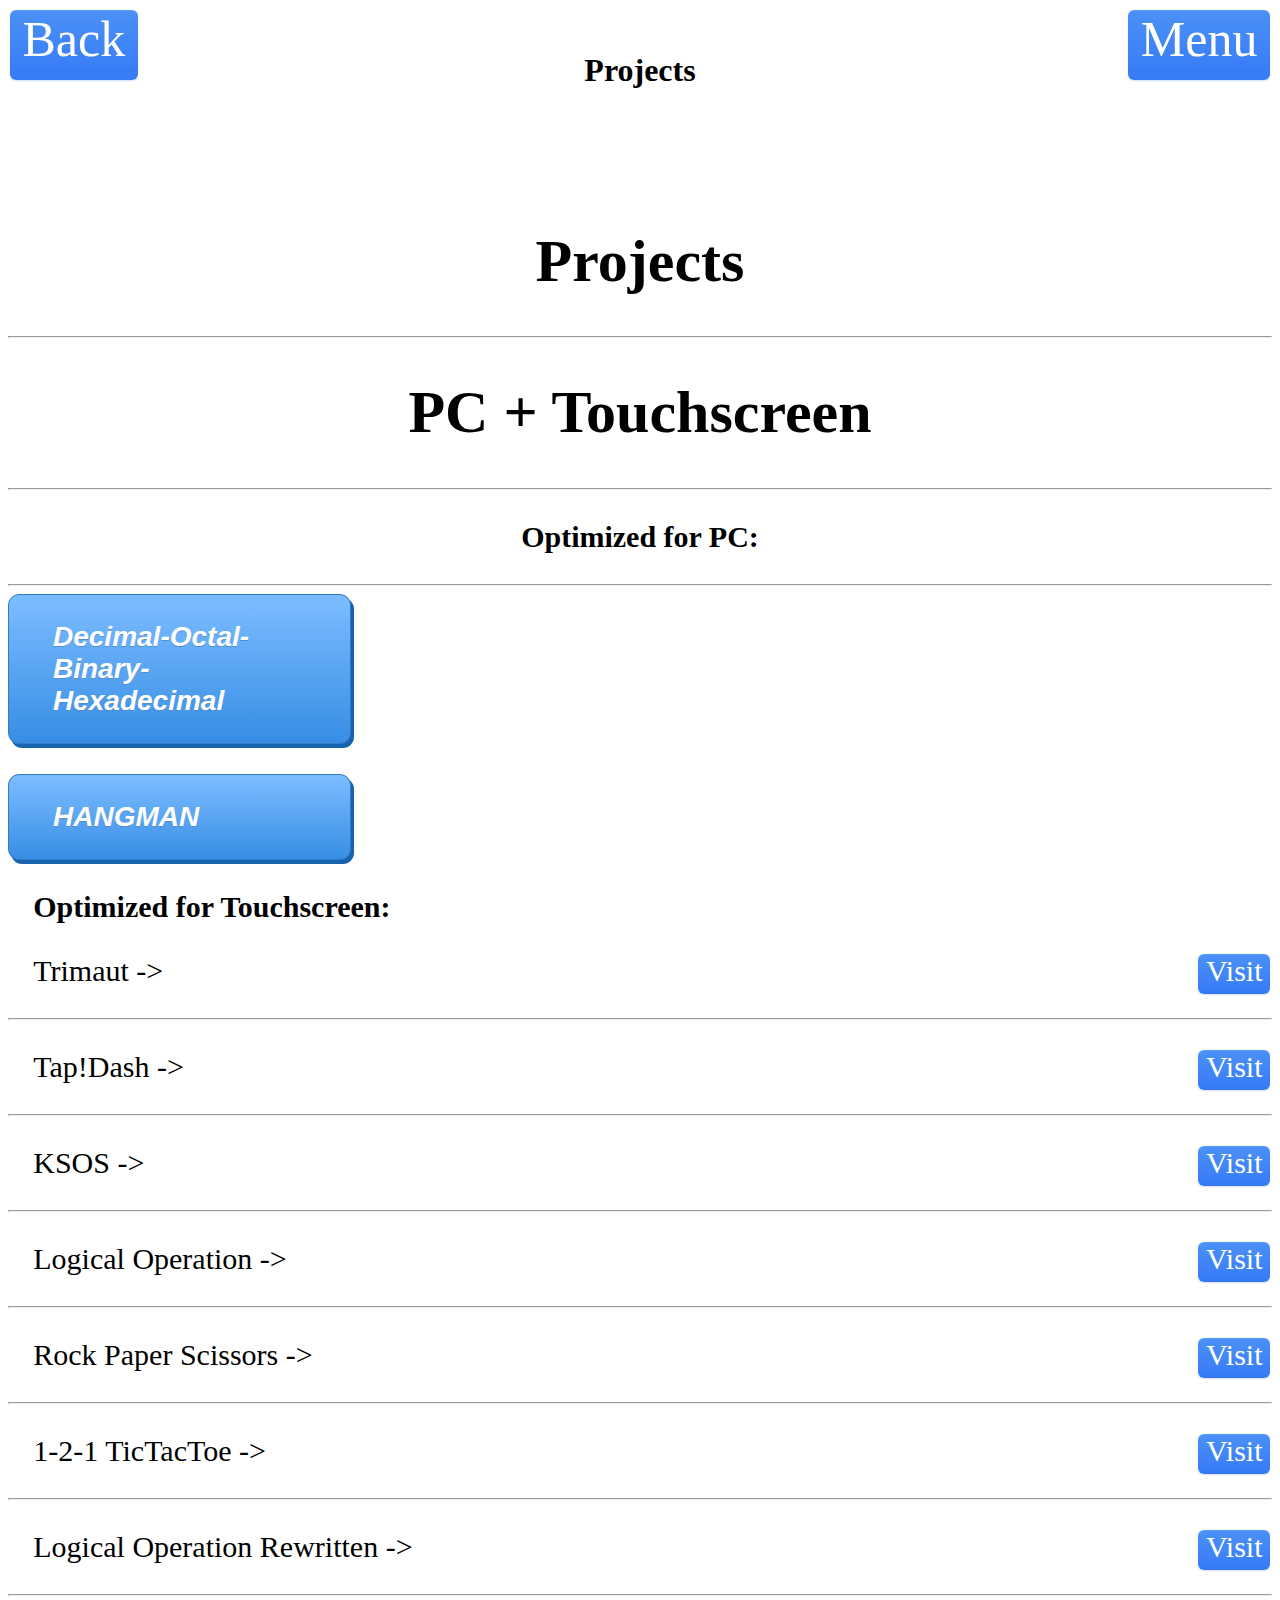
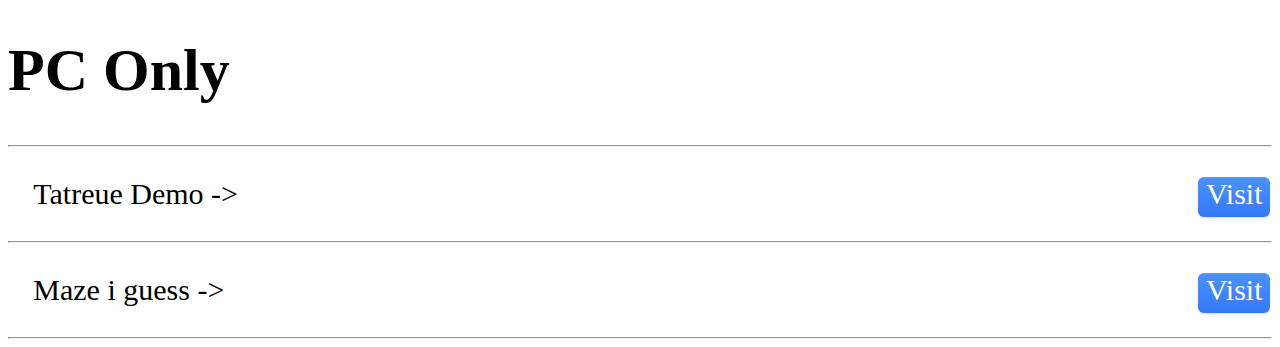
==== Projects/index.html @ f555de5a "y" ====
<!DOCTYPE html>
<html>
<head>
	<style>
/* open-sans-regular - cyrillic_cyrillic-ext_greek_greek-ext_hebrew_latin_latin-ext_math_symbols_vietnamese */
@font-face {
  font-display: swap; /* Check https://developer.mozilla.org/en-US/docs/Web/CSS/@font-face/font-display for other options. */
  font-family: 'Open Sans';
  font-style: normal;
  font-weight: 400;
  src: url('../fonts/open-sans-v40-cyrillic_cyrillic-ext_greek_greek-ext_hebrew_latin_latin-ext_math_symbols_vietnamese-regular.eot'); /* IE9 Compat Modes */
  src: url('../fonts/open-sans-v40-cyrillic_cyrillic-ext_greek_greek-ext_hebrew_latin_latin-ext_math_symbols_vietnamese-regular.eot?#iefix') format('embedded-opentype'), /* IE6-IE8 */
       url('../fonts/open-sans-v40-cyrillic_cyrillic-ext_greek_greek-ext_hebrew_latin_latin-ext_math_symbols_vietnamese-regular.woff2') format('woff2'), /* Chrome 36+, Opera 23+, Firefox 39+, Safari 12+, iOS 10+ */
       url('../fonts/open-sans-v40-cyrillic_cyrillic-ext_greek_greek-ext_hebrew_latin_latin-ext_math_symbols_vietnamese-regular.woff') format('woff'), /* Chrome 5+, Firefox 3.6+, IE 9+, Safari 5.1+, iOS 5+ */
       url('../fonts/open-sans-v40-cyrillic_cyrillic-ext_greek_greek-ext_hebrew_latin_latin-ext_math_symbols_vietnamese-regular.ttf') format('truetype'), /* Chrome 4+, Firefox 3.5+, IE 9+, Safari 3.1+, iOS 4.2+, Android Browser 2.2+ */
       url('../fonts/open-sans-v40-cyrillic_cyrillic-ext_greek_greek-ext_hebrew_latin_latin-ext_math_symbols_vietnamese-regular.svg#OpenSans') format('svg'); /* Legacy iOS */
}
</style>

	<meta name="viewport" >
<meta content="width=device-width, initial-scale=1.0">
<meta content="text/html">
<meta charset="UTF-8">

<TITLE>KS Projects</TITLE>
	
	<link
            rel="icon"
            href="../Images/1722594016676.jpg"
            type="image/x-icon" >

			<p class="moretitle">Projects</p>
	<a class=Button href="../index.html">&nbsp;Back&nbsp;</a>
	<a class=Buttonleft href="../navigation.html">&nbsp;Menu&nbsp;</a>
  <div>
    <p style="font-size:50px">&nbsp;</p>
</div>
			
	<link rel="stylesheet" href="../css_styles_or_something.css">
	<center><h1>Projects </h1></center>
</head>
<body>
	<hr>
	<center><h1>PC + Touchscreen</h1></center>
	<hr>
	<center><p><strong>Optimized for PC:</strong></p></center>
	<hr>
	<a class="Gamesbutton" href="../Projects/dob/index.html">Decimal-Octal-Binary-Hexadecimal</a> </p>
	<a class="Gamesbutton" href="../Projects/HANGMAN/index.html">HANGMAN</a> </p> </div> </a>
	<p><strong>Optimized for Touchscreen:</strong></p>
	<p > Trimaut -> <a class="bumuton" href="../Projects/Trimaut/index.html"> &nbsp;Visit&nbsp; </a> </p>
	<hr>
	<p > Tap!Dash -> <a class="bumuton" href="../Projects/Tapdash/index.html"> &nbsp;Visit&nbsp;</a> </p>
	<hr>
	<p > KSOS -> <a class="bumuton" href="../Projects/KSOS/index.html"> &nbsp;Visit&nbsp;</a> </p>
	<hr>
	<p > Logical Operation -> <a class="bumuton" href="../Projects/Logical Operation/index.html"> &nbsp;Visit&nbsp; </a> </p>
	<hr>
	<p > Rock Paper Scissors -> <a class="bumuton" href="../Projects/rockpaperscissors/index.html"> &nbsp;Visit&nbsp; </a> </p>
	<hr>
	<p > 1-2-1 TicTacToe -> <a class="bumuton" href="../Projects/1-2-1/index.html"> &nbsp;Visit&nbsp; </a> </p>
	<hr>
	<p >Logical Operation Rewritten -> <a class="bumuton" href="../Projects/LO-Rewritten/index.html"> &nbsp;Visit&nbsp; </a> </p>
	<hr>
	<h1>PC Only</h1>
	<hr>
	<p > Tatreue Demo -> <a class="bumuton" href="../Projects/Tatreue/index.html"> &nbsp;Visit&nbsp; </a> </p>
	<hr>
	<p > Maze i guess -> <a class="bumuton" href="../Projects/Maze-i-guess/index.html"> &nbsp;Visit&nbsp; </a> </p>
	<hr>
</body>
</html>
---- css_styles_or_something.css ----
body {
			background-color:white
			
		}
		
		sup
		{
		font-size:15;
		}
		p {
  		font-family: "Open Sans";
		  font-size: 30px;
		  word-wrap: break-word;
		   margin-right: 2%;
  margin-left: 2%;
  color:#000000
		}
		
		h1 {
  		font-family: "Open Sans";
		font-size:60px;
		color: #000000
		}
		
		h2 {
  		font-family: "Open Sans";
		font-size:40px;
		color: #888888;
		}
    img {
    width: 23%;
	box-shadow: 10px 10px 5px grey;
    }
    .notice
    {
    font-size:20px;
    background-color: #DDDDDD;
    }
    .math
    {
    font-family: "Serif";
    font-size:30px;
    background-color: #EEFFEE;
    		   margin-right: 2%;
  margin-left: 2%;
    }
    var
    {
     font-family: "Serif";
     font-size: 30px;
    }
    .blogpreview
    {
    font-size:25px;
    background-color: #EEEEEE;
    color: #666666;
    }
    .blogindex
    {
    background-color: #FFFFFF;
    }
		.moretitle { font-family: "Open Sans";
			font-size:200%;
			position: relative;
			top:20px;
			text-align:center;
			justify-content:center;
			font-weight: bold;
			}
		a {
  		color: #000000;
  		font-family: "Open Sans";
		}
		.nolink
		{
		text-decoration: none;
		}
		.inactive {
		text-decoration: none;
		font-family: "Pixelify Sans";
		font-size: 350%;
		color:#FFFFFF
		}
		
		.active {
		text-decoration: none;
  		color: #808080;
  		font-size: 350%;
		font-family: "Pixelify Sans";
		}

		.Papan_navigasi_atas
		{
		background-image: linear-gradient(to right, rgb(72, 72, 255), rgb(115, 151, 250));
		}

		.dark {
			color: white;
			background-color:black
		}
		
		.box_of_images
		{
			display: grid;
			background-image: rgba(255, 255, 255, 0.753);
		}

		.center
		{
			display:block;
			margin-left: auto;
			margin-right: auto;
		}

		.pixel
		{
			font-family: "Pixelify Sans";
			text-decoration:"solid";
			font-size: 180%;
		}

		.Button {
			position: absolute;
	top: 10px;
	left: 10px;
  font-family:"Open Sans";
  font-size:50px;
  border-radius: 6px;
  border: none;
  width: max-content;
  height:70px;
  text-decoration:none;
  text-align:center;
  color: #fff;
  background: linear-gradient(180deg, #4B91F7 0%, #367AF6 100%);
   background-origin: border-box;
  box-shadow: 0px 0.5px 1.5px rgba(54, 122, 246, 0.25), inset 0px 0.8px 0px -0.25px rgba(255, 255, 255, 0.2);
  user-select: none;
  -webkit-user-select: none;
  touch-action: manipulation;
}

.Buuton {
	display: flex;
	flex-direction: column;
	margin: auto;
	font-family:"Open Sans";
	font-size:50px;
	border-radius: 6px;
	border: none;
	width: max-content;
	height:70px;
	text-decoration:none;
	text-align:center;
	color: #fff;
	background: linear-gradient(180deg, #4B91F7 0%, #367AF6 100%);
	 background-origin: border-box;
	box-shadow: 0px 0.5px 1.5px rgba(54, 122, 246, 0.25), inset 0px 0.8px 0px -0.25px rgba(255, 255, 255, 0.2);
	user-select: none;
	-webkit-user-select: none;
	touch-action: manipulation;
  }

.button:focus {
  box-shadow: inset 0px 0.8px 0px -0.25px rgba(255, 255, 255, 0.2), 0px 0.5px 1.5px rgba(54, 122, 246, 0.25), 0px 0px 0px 3.5px rgba(58, 108, 217, 0.5);
  outline: 0;
}
		
		.Button:hover {
			background:linear-gradient(to bottom, #dfdfdf 5%, #ededed 100%);
			background-color:#dfdfdf;
		}

.Buttonleft
 {			position:absolute;
            top: 10px;
            right: 10px;
			 display: flex;
  flex-direction: column;
  align-items: center;
  margin:auto;
  font-family:"Open Sans";
  font-size:50px;
  border-radius: 6px;
  border: none;
  width: max-content;
  height:70px;
  text-decoration:none;
  text-align:center;
  color: #fff;
  background: linear-gradient(180deg, #4B91F7 0%, #367AF6 100%);
   background-origin: border-box;
  box-shadow: 0px 0.5px 1.5px rgba(54, 122, 246, 0.25), inset 0px 0.8px 0px -0.25px rgba(255, 255, 255, 0.2);
  user-select: none;
  -webkit-user-select: none;
  touch-action: manipulation;
}

.Buttonleft:focus {
  box-shadow: inset 0px 0.8px 0px -0.25px rgba(255, 255, 255, 0.2), 0px 0.5px 1.5px rgba(54, 122, 246, 0.25), 0px 0px 0px 3.5px rgba(58, 108, 217, 0.5);
  outline: 0;
}
		.Buttonleft:hover {
			background:linear-gradient(to bottom, #dfdfdf 5%, #ededed 100%);
			background-color:#dfdfdf;
		}
		
		.flex
		{
			display: flex;
		}

		.list
		{
			font-size: 100%;
		}

		.code
		{
			font-family: monospace;
		}


		
		.scrolling-thing {

		border: 3px solid black;
		border-radius: 5px;
		overflow: hidden;
	  }
	  
	  .scroll-text {
		/* animation properties */
		-moz-transform: translateX(100%);
		-webkit-transform: translateX(100%);
		transform: translateX(100%);
		
		-moz-animation: my-animation 15s linear infinite;
		-webkit-animation: my-animation 15s linear infinite;
		animation: my-animation 15s linear infinite;
	  }
	  
	  /* for Firefox */
	  @-moz-keyframes my-animation {
		from { -moz-transform: translateX(100%); }
		to { -moz-transform: translateX(-100%); }
	  }
	  
	  /* for Chrome */
	  @-webkit-keyframes my-animation {
		from { -webkit-transform: translateX(100%); }
		to { -webkit-transform: translateX(-100%); }
	  }
	  
	  @keyframes my-animation {
		from {
		  -moz-transform: translateX(100%);
		  -webkit-transform: translateX(100%);
		  transform: translateX(100%);
		}
		to {
		  -moz-transform: translateX(-100%);
		  -webkit-transform: translateX(-100%);
		  transform: translateX(-100%);
		}
	}
	

	.centerx {
	margin:auto;
  	text-align:center;
  	width:50%
}

	.links {
		color: #0000FF;
		text-decoration: underline;
	}

	.project_media h1 {    
		text-align:center;
		position:absolute;
		top:50%;
		width:100%;
		transform:translate(0%,-50%);
		-webkit-transform:translate(0%,-50%);
		color:#FFFFFF;
		font-family:"Open Sans";
		text-transform:uppercase;
		display:none;
	}
	
	.project_container:hover img {
		filter: brightness(0.3);
		-webkit-filter:brightness(0.3);
		-moz-filter:brightness(0.3);
	}
	
	.project_container:hover h1 {
		display:block;
	}

	.ghref
	{position:absolute;
	right:10px;
	background-color: #dfdfdf;}

	.bumuton {
		position: absolute;
		right:10px;
		font-family:"Open Sans";
		font-size: 30px;
		border-radius: 6px;
		border: none;
		width: max-content;
		height:40px;
		text-decoration:none;
		text-align:center;
		color: #fff;
		background: linear-gradient(180deg, #4B91F7 0%, #367AF6 100%);
		 background-origin: border-box;
		box-shadow: 0px 0.5px 1.5px rgba(54, 122, 246, 0.25), inset 0px 0.8px 0px -0.25px rgba(255, 255, 255, 0.2);
		user-select: none;
		-webkit-user-select: none;
		touch-action: manipulation;
	  }
	
	.bumuton:focus {
	  box-shadow: inset 0px 0.8px 0px -0.25px rgba(255, 255, 255, 0.2), 0px 0.5px 1.5px rgba(54, 122, 246, 0.25), 0px 0px 0px 3.5px rgba(58, 108, 217, 0.5);
	  outline: 0;
	}
			
			.bumuton:hover {
				background:linear-gradient(to bottom, #dfdfdf 5%, #ededed 100%);
				background-color:#dfdfdf;
			}
	
	.block {background:rgba(#ffffff 100%);
	te}
	
// From dev.to

// Fraction
.fraction {
  display: inline-block;
  vertical-align: middle; 
  margin: 0 0.2em 0.4ex;
  text-align: center;
  & > span{
    display: block;
    padding-top: 0.15em;
  }
  & span{
    &.fdn{
      border-top: thin solid black;
    }
    &.bar{
      display: none;
    }
  }
}

.Gamesbutton {
	-moz-box-shadow: 3px 4px 0px 0px #1564ad;
	-webkit-box-shadow: 3px 4px 0px 0px #1564ad;
	box-shadow: 3px 4px 0px 0px #1564ad;
	background:-webkit-gradient(linear, left top, left bottom, color-stop(0.05, #79bbff), color-stop(1, #378de5));
	background:-moz-linear-gradient(top, #79bbff 5%, #378de5 100%);
	background:-webkit-linear-gradient(top, #79bbff 5%, #378de5 100%);
	background:-o-linear-gradient(top, #79bbff 5%, #378de5 100%);
	background:-ms-linear-gradient(top, #79bbff 5%, #378de5 100%);
	background:linear-gradient(to bottom, #79bbff 5%, #378de5 100%);
	filter:progid:DXImageTransform.Microsoft.gradient(startColorstr='#79bbff', endColorstr='#378de5',GradientType=0);
	background-color:#79bbff;
	-webkit-border-radius:11px;
	-moz-border-radius:11px;
	border-radius:11px;
	border:1px solid #337bc4;
	display:inline-block;
	cursor:pointer;
	color:#ffffff;
	font-family:Arial;
	font-size:28px;
	font-weight:bold;
	font-style:italic;
	padding:26px 44px;
	text-decoration:none;
	text-shadow:0px 1px 0px #528ecc;
	width: 20%;
}
.Gamesbutton:hover {
	background:-webkit-gradient(linear, left top, left bottom, color-stop(0.05, #378de5), color-stop(1, #79bbff));
	background:-moz-linear-gradient(top, #378de5 5%, #79bbff 100%);
	background:-webkit-linear-gradient(top, #378de5 5%, #79bbff 100%);
	background:-o-linear-gradient(top, #378de5 5%, #79bbff 100%);
	background:-ms-linear-gradient(top, #378de5 5%, #79bbff 100%);
	background:linear-gradient(to bottom, #378de5 5%, #79bbff 100%);
	filter:progid:DXImageTransform.Microsoft.gradient(startColorstr='#378de5', endColorstr='#79bbff',GradientType=0);
	background-color:#378de5;
}
.Gamesbutton:active {
	position:relative;
	top:1px;
}
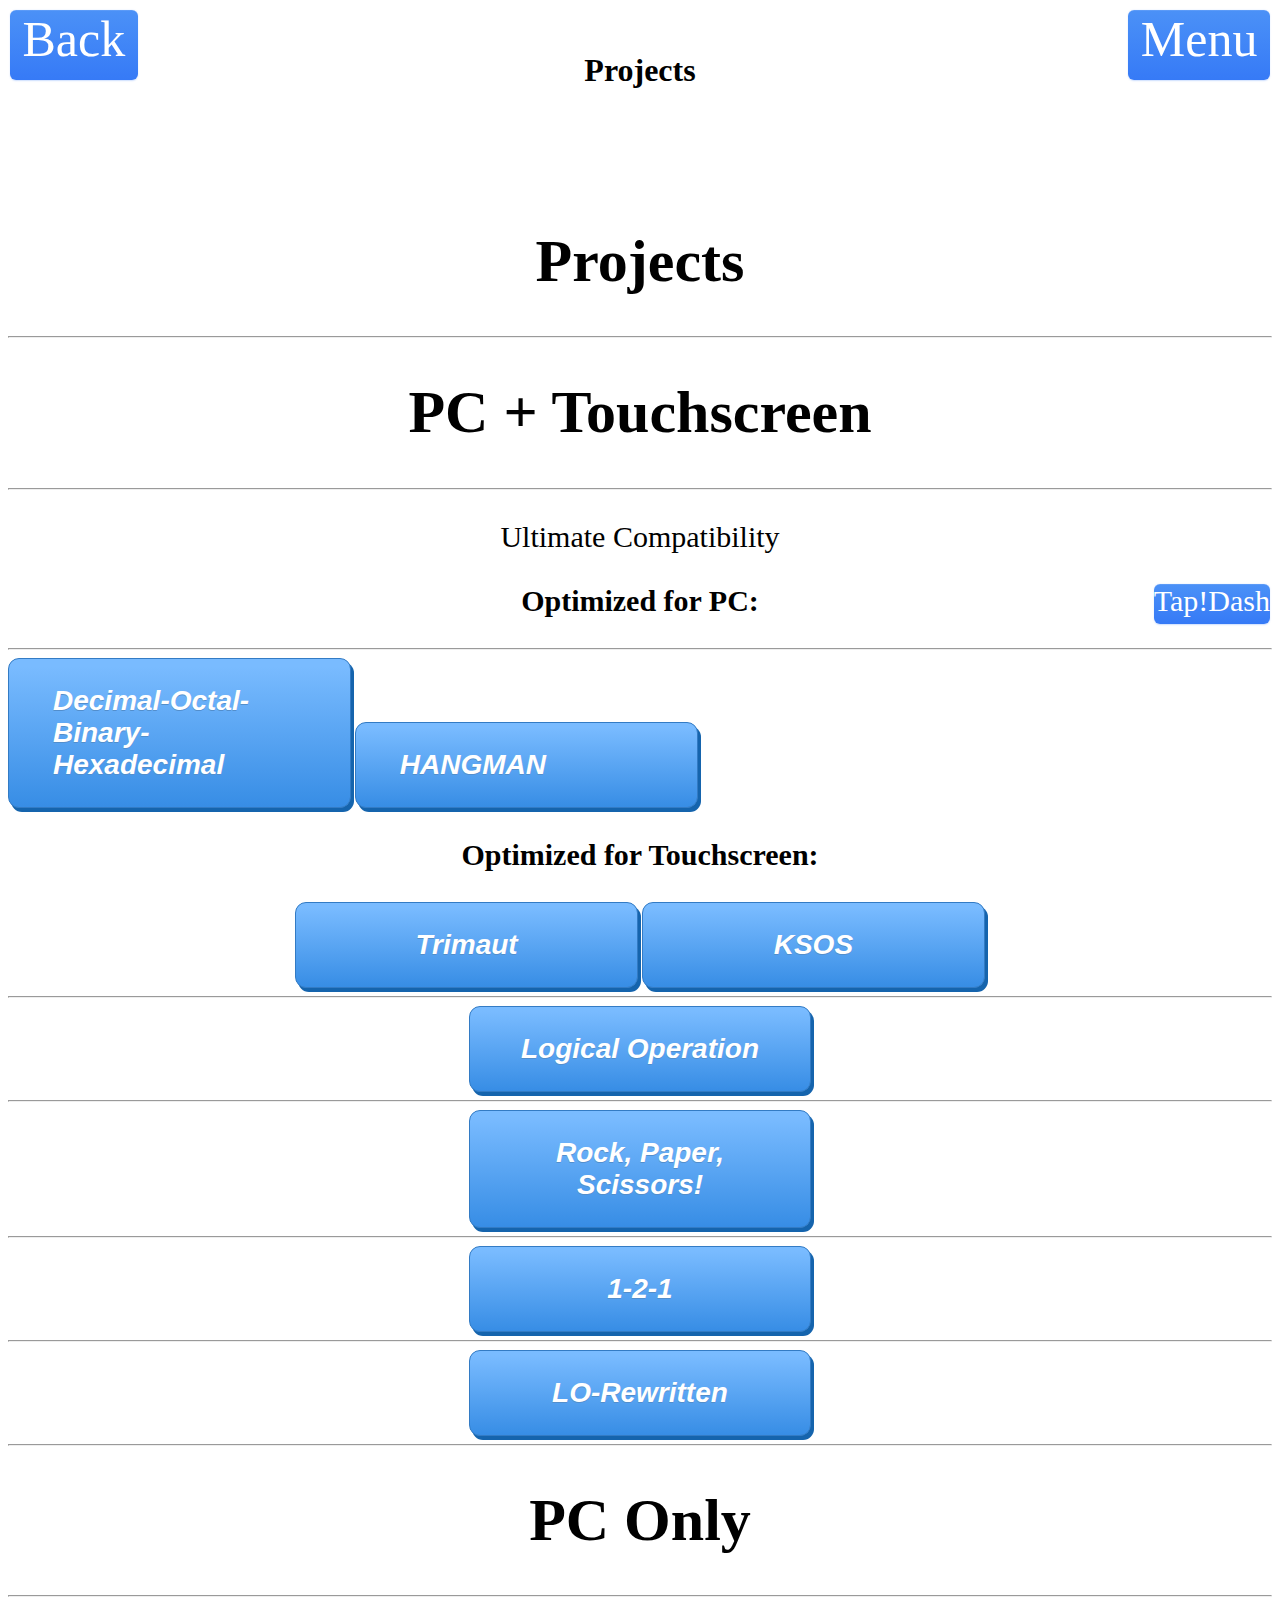
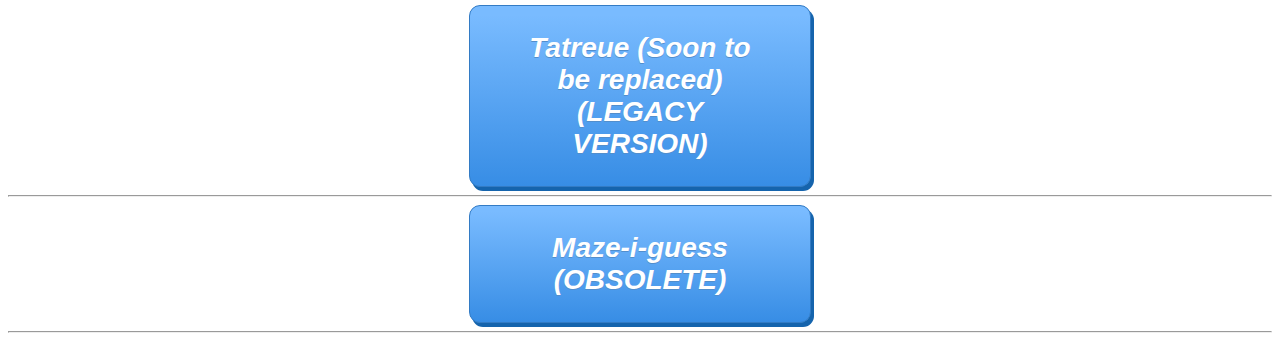
==== commit 219d1600: "y" ====
--- a/Projects/index.html
+++ b/Projects/index.html
@@ -43,30 +43,29 @@
 	<hr>
 	<center><h1>PC + Touchscreen</h1></center>
 	<hr>
+	<center><p>Ultimate Compatibility</p></center>
+	<a class="bumuton" href="../Projects/Tapdash/index.html">Tap!Dash</a>
 	<center><p><strong>Optimized for PC:</strong></p></center>
 	<hr>
-	<a class="Gamesbutton" href="../Projects/dob/index.html">Decimal-Octal-Binary-Hexadecimal</a> </p>
-	<a class="Gamesbutton" href="../Projects/HANGMAN/index.html">HANGMAN</a> </p> </div> </a>
-	<p><strong>Optimized for Touchscreen:</strong></p>
-	<p > Trimaut -> <a class="bumuton" href="../Projects/Trimaut/index.html"> &nbsp;Visit&nbsp; </a> </p>
+	<a class="Gamesbutton" href="../Projects/dob/index.html">Decimal-Octal-Binary-Hexadecimal</a>
+	<a class="Gamesbutton" href="../Projects/HANGMAN/index.html">HANGMAN</a>
+	<center><p><strong>Optimized for Touchscreen:</strong></p><center>
+	<a class="Gamesbutton" href="../Projects/Trimaut/index.html">Trimaut</a>
+  <a class="Gamesbutton" href="../Projects/KSOS/index.html">KSOS</a>
 	<hr>
-	<p > Tap!Dash -> <a class="bumuton" href="../Projects/Tapdash/index.html"> &nbsp;Visit&nbsp;</a> </p>
+<a class="Gamesbutton" href="../Projects/Logical Operation/index.html">Logical Operation</a>
 	<hr>
-	<p > KSOS -> <a class="bumuton" href="../Projects/KSOS/index.html"> &nbsp;Visit&nbsp;</a> </p>
+	<a class="Gamesbutton" href="../Projects/rockpaperscissors/index.html">Rock, Paper, Scissors!</a>
 	<hr>
-	<p > Logical Operation -> <a class="bumuton" href="../Projects/Logical Operation/index.html"> &nbsp;Visit&nbsp; </a> </p>
+<a class="Gamesbutton" href="../Projects/1-2-1/index.html">1-2-1</a>
 	<hr>
-	<p > Rock Paper Scissors -> <a class="bumuton" href="../Projects/rockpaperscissors/index.html"> &nbsp;Visit&nbsp; </a> </p>
-	<hr>
-	<p > 1-2-1 TicTacToe -> <a class="bumuton" href="../Projects/1-2-1/index.html"> &nbsp;Visit&nbsp; </a> </p>
-	<hr>
-	<p >Logical Operation Rewritten -> <a class="bumuton" href="../Projects/LO-Rewritten/index.html"> &nbsp;Visit&nbsp; </a> </p>
+<a class="Gamesbutton" href="../Projects/LO-Rewritten/index.html">LO-Rewritten</a>
 	<hr>
 	<h1>PC Only</h1>
 	<hr>
-	<p > Tatreue Demo -> <a class="bumuton" href="../Projects/Tatreue/index.html"> &nbsp;Visit&nbsp; </a> </p>
+<a class="Gamesbutton" href="../Projects/Tatreue/index.html">Tatreue (Soon to be replaced) (LEGACY VERSION)</a>
 	<hr>
-	<p > Maze i guess -> <a class="bumuton" href="../Projects/Maze-i-guess/index.html"> &nbsp;Visit&nbsp; </a> </p>
+<a class="Gamesbutton" href="../Projects/Maze-i-guess/index.html">Maze-i-guess (OBSOLETE)</a>
 	<hr>
 </body>
 </html>
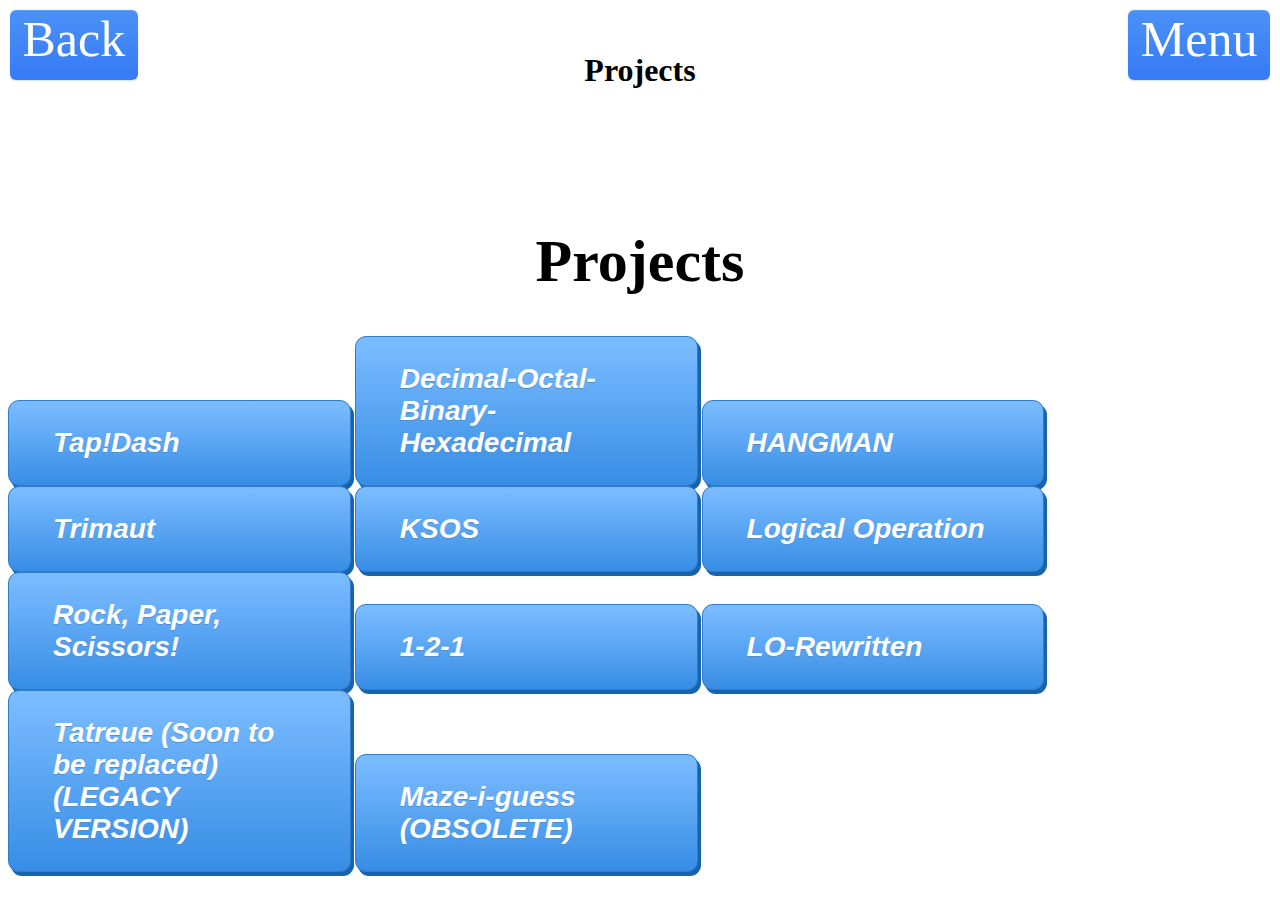
==== commit b7993615: "Update index.html" ====
--- a/Projects/index.html
+++ b/Projects/index.html
@@ -40,32 +40,16 @@
 	<center><h1>Projects </h1></center>
 </head>
 <body>
-	<hr>
-	<center><h1>PC + Touchscreen</h1></center>
-	<hr>
-	<center><p>Ultimate Compatibility</p></center>
-	<a class="bumuton" href="../Projects/Tapdash/index.html">Tap!Dash</a>
-	<center><p><strong>Optimized for PC:</strong></p></center>
-	<hr>
+	<a class="Gamesbutton" href="../Projects/Tapdash/index.html">Tap!Dash</a>
 	<a class="Gamesbutton" href="../Projects/dob/index.html">Decimal-Octal-Binary-Hexadecimal</a>
 	<a class="Gamesbutton" href="../Projects/HANGMAN/index.html">HANGMAN</a>
-	<center><p><strong>Optimized for Touchscreen:</strong></p><center>
 	<a class="Gamesbutton" href="../Projects/Trimaut/index.html">Trimaut</a>
   <a class="Gamesbutton" href="../Projects/KSOS/index.html">KSOS</a>
-	<hr>
 <a class="Gamesbutton" href="../Projects/Logical Operation/index.html">Logical Operation</a>
-	<hr>
 	<a class="Gamesbutton" href="../Projects/rockpaperscissors/index.html">Rock, Paper, Scissors!</a>
-	<hr>
 <a class="Gamesbutton" href="../Projects/1-2-1/index.html">1-2-1</a>
-	<hr>
 <a class="Gamesbutton" href="../Projects/LO-Rewritten/index.html">LO-Rewritten</a>
-	<hr>
-	<h1>PC Only</h1>
-	<hr>
 <a class="Gamesbutton" href="../Projects/Tatreue/index.html">Tatreue (Soon to be replaced) (LEGACY VERSION)</a>
-	<hr>
 <a class="Gamesbutton" href="../Projects/Maze-i-guess/index.html">Maze-i-guess (OBSOLETE)</a>
-	<hr>
 </body>
 </html>
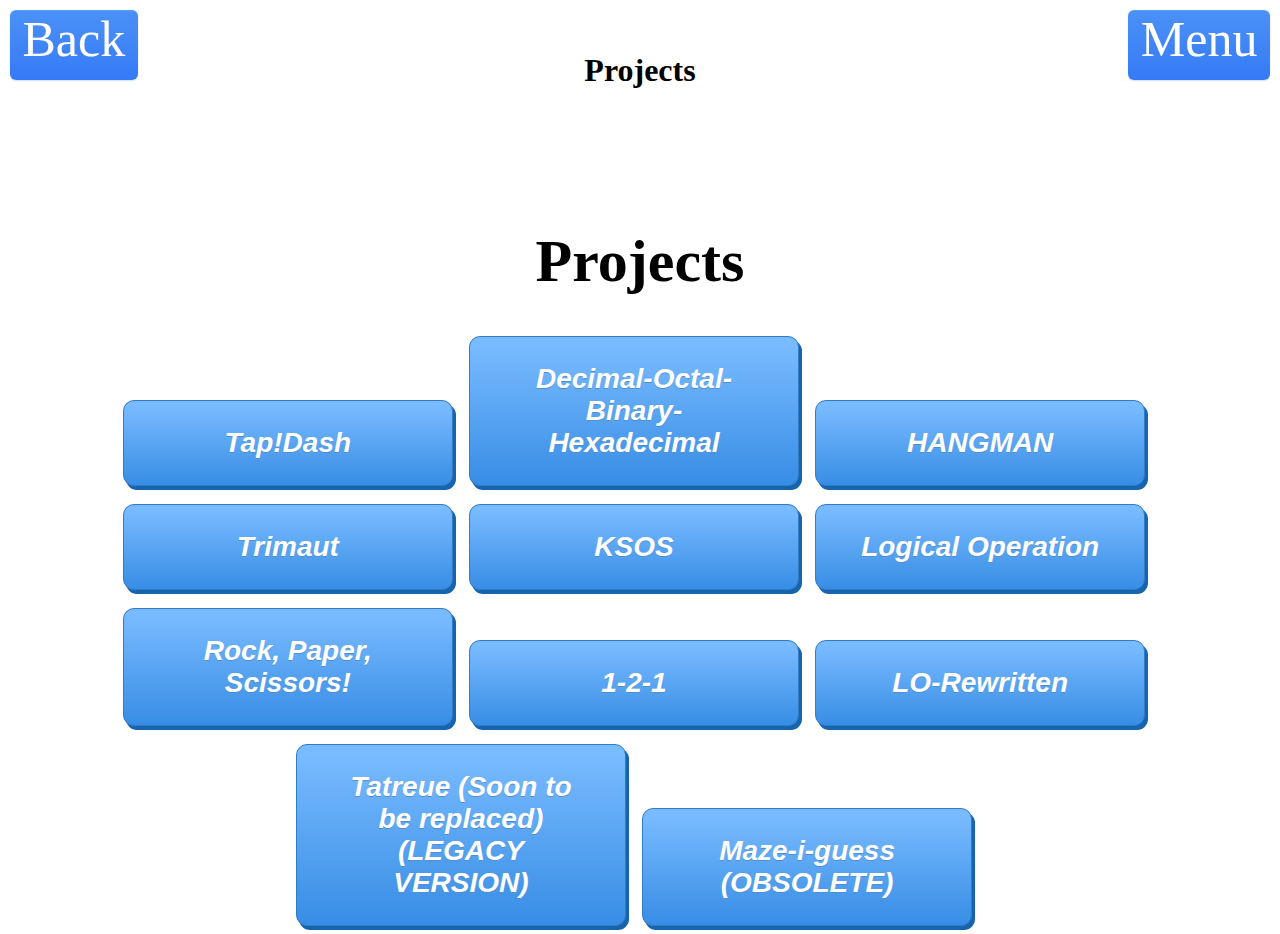
==== commit 2efac370: "y" ====
--- a/Projects/index.html
+++ b/Projects/index.html
@@ -40,16 +40,24 @@
 	<center><h1>Projects </h1></center>
 </head>
 <body>
-	<a class="Gamesbutton" href="../Projects/Tapdash/index.html">Tap!Dash</a>
-	<a class="Gamesbutton" href="../Projects/dob/index.html">Decimal-Octal-Binary-Hexadecimal</a>
-	<a class="Gamesbutton" href="../Projects/HANGMAN/index.html">HANGMAN</a>
-	<a class="Gamesbutton" href="../Projects/Trimaut/index.html">Trimaut</a>
-  <a class="Gamesbutton" href="../Projects/KSOS/index.html">KSOS</a>
-<a class="Gamesbutton" href="../Projects/Logical Operation/index.html">Logical Operation</a>
-	<a class="Gamesbutton" href="../Projects/rockpaperscissors/index.html">Rock, Paper, Scissors!</a>
-<a class="Gamesbutton" href="../Projects/1-2-1/index.html">1-2-1</a>
-<a class="Gamesbutton" href="../Projects/LO-Rewritten/index.html">LO-Rewritten</a>
-<a class="Gamesbutton" href="../Projects/Tatreue/index.html">Tatreue (Soon to be replaced) (LEGACY VERSION)</a>
-<a class="Gamesbutton" href="../Projects/Maze-i-guess/index.html">Maze-i-guess (OBSOLETE)</a>
+<div class=centerx>	
+    <a class="Gamesbutton" href="../Projects/Tapdash/index.html">Tap!Dash</a> &nbsp&nbsp
+	<a class="Gamesbutton" href="../Projects/dob/index.html">Decimal-Octal-Binary-Hexadecimal</a> &nbsp&nbsp
+	<a class="Gamesbutton" href="../Projects/HANGMAN/index.html">HANGMAN</a> &nbsp&nbsp
+<br>
+<br>
+	<a class="Gamesbutton" href="../Projects/Trimaut/index.html">Trimaut</a> &nbsp&nbsp
+    <a class="Gamesbutton" href="../Projects/KSOS/index.html">KSOS</a> &nbsp&nbsp
+    <a class="Gamesbutton" href="../Projects/Logical Operation/index.html">Logical Operation</a> &nbsp&nbsp
+<br>
+<br>
+	<a class="Gamesbutton" href="../Projects/rockpaperscissors/index.html">Rock, Paper, Scissors!</a> &nbsp&nbsp
+    <a class="Gamesbutton" href="../Projects/1-2-1/index.html">1-2-1</a> &nbsp&nbsp
+    <a class="Gamesbutton" href="../Projects/LO-Rewritten/index.html">LO-Rewritten</a> &nbsp&nbsp
+<br>
+<br>
+    <a class="Gamesbutton" href="../Projects/Tatreue/index.html">Tatreue (Soon to be replaced) (LEGACY VERSION)</a> &nbsp&nbsp
+    <a class="Gamesbutton" href="../Projects/Maze-i-guess/index.html">Maze-i-guess (OBSOLETE)</a> &nbsp&nbsp
+<div>
 </body>
 </html>
--- a/css_styles_or_something.css
+++ b/css_styles_or_something.css
@@ -269,7 +269,7 @@
 	.centerx {
 	margin:auto;
   	text-align:center;
-  	width:50%
+  	width:95%
 }
 
 	.links {
@@ -361,7 +361,7 @@
 }
 
 .Gamesbutton {
-	-moz-box-shadow: 3px 4px 0px 0px #1564ad;
+    -moz-box-shadow: 3px 4px 0px 0px #1564ad;
 	-webkit-box-shadow: 3px 4px 0px 0px #1564ad;
 	box-shadow: 3px 4px 0px 0px #1564ad;
 	background:-webkit-gradient(linear, left top, left bottom, color-stop(0.05, #79bbff), color-stop(1, #378de5));
